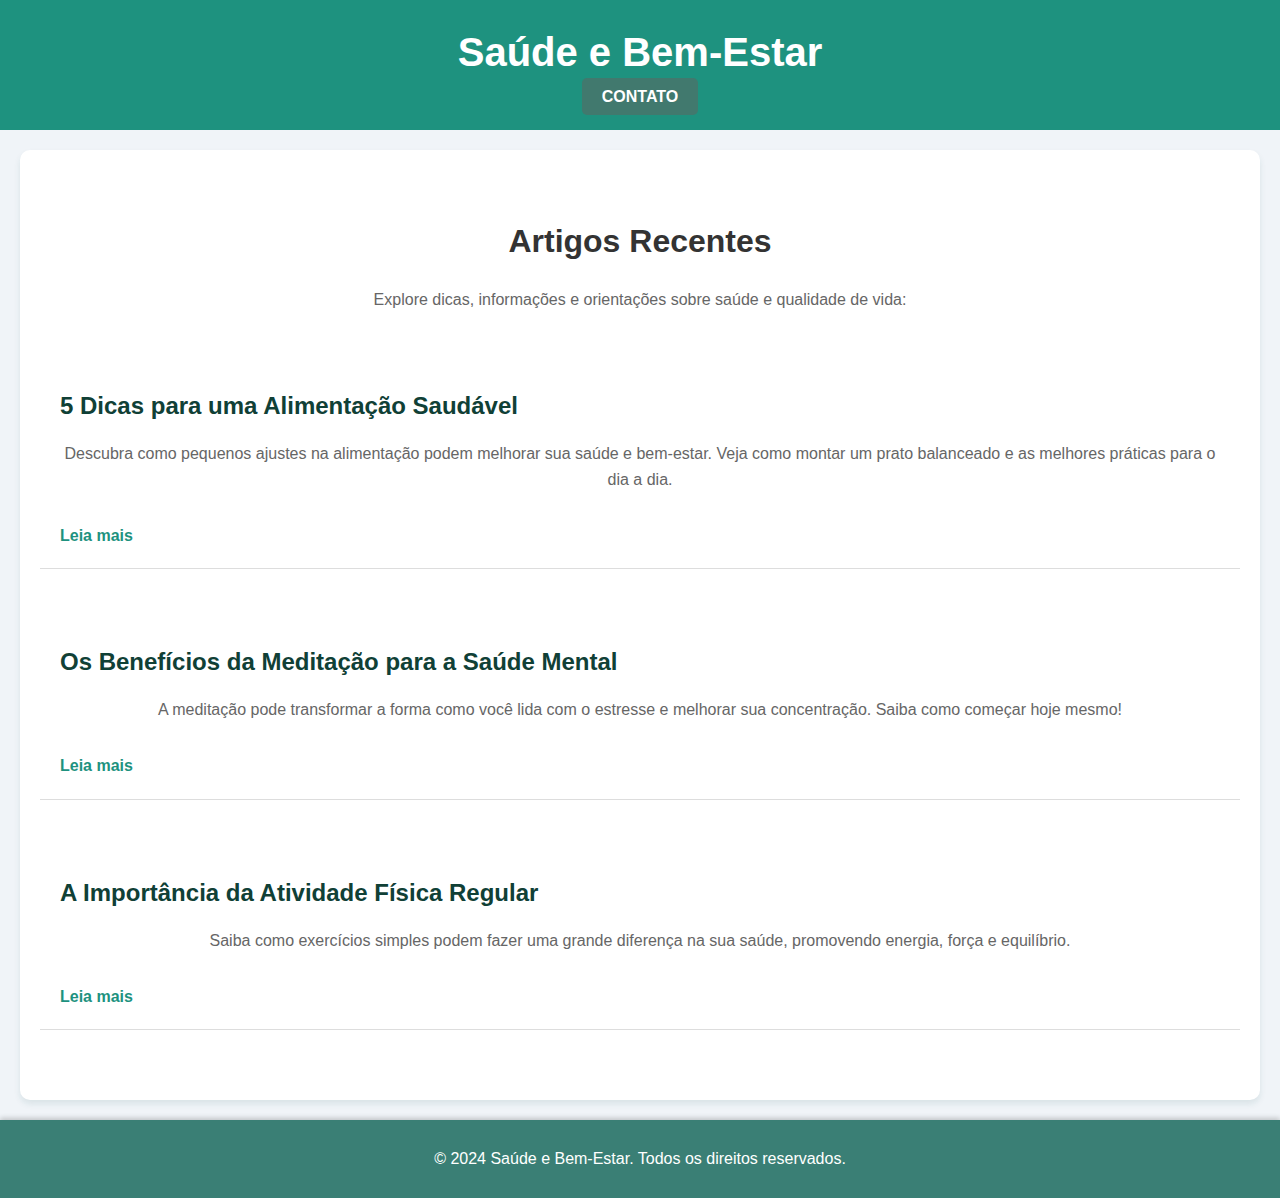
==== pages/artigos.html @ ba0ed902 "Adição de arquivos do artigo" ====
<!DOCTYPE html>
<html lang="en">
<head>
    <meta charset="UTF-8">
    <meta name="viewport" content="width=device-width, initial-scale=1.0">
    <link rel="stylesheet" href="../assets/style/artigos.css">
    <title>Artigos - Saúde e Bem-Estar</title>
</head>
<body>
    <header>
        <h1>Saúde e Bem-Estar</h1>
        <nav>
            <a href="contato.html">Contato</a>
        </nav>
    </header>
    <section id="articles">
        <h2>Artigos Recentes</h2>
        <p>Explore dicas, informações e orientações sobre saúde e qualidade de vida:</p>
        <div class="article">
            <h3>5 Dicas para uma Alimentação Saudável</h3>
            <p>Descubra como pequenos ajustes na alimentação podem melhorar sua saúde e bem-estar. Veja como montar um prato balanceado e as melhores práticas para o dia a dia.</p>
            <a href="artigo1.html">Leia mais</a>
        </div>
        <div class="article">
            <h3>Os Benefícios da Meditação para a Saúde Mental</h3>
            <p>A meditação pode transformar a forma como você lida com o estresse e melhorar sua concentração. Saiba como começar hoje mesmo!</p>
            <a href="artigo2.html">Leia mais</a>
        </div>
        <div class="article">
            <h3>A Importância da Atividade Física Regular</h3>
            <p>Saiba como exercícios simples podem fazer uma grande diferença na sua saúde, promovendo energia, força e equilíbrio.</p>
            <a href="artigo3.html">Leia mais</a>
        </div>
    </section>
    <footer>
        <p>&copy; 2024 Saúde e Bem-Estar. Todos os direitos reservados.</p>
    </footer>
</body>
</html>
---- assets/style/artigos.css ----
/* Estilos gerais */
body {
    font-family: Arial, sans-serif;
    line-height: 1.6;
    margin: 0;
    padding: 0;
    min-height: 100vh;
    display: flex;
    flex-direction: column;
    background-color: #f0f4f8;
}

/* Cabeçalho */
header {
    background-color: #1e927f;
    color: white;
    text-align: center;
    padding: 20px 10px;
}

header h1 {
    font-size: 2.5rem;
    margin: 0;
}

header nav a {
    background-color: #41796e;
    color: white;
    padding: 10px 20px;
    border-radius: 5px;
    text-transform: uppercase;
    font-weight: bold;
    text-decoration: none;
    transition: background-color 0.3s;
}

header nav a:hover {
    background-color: #71c8b8;
}

/* Seção de Artigos */
#articles {
    padding: 40px 20px;
    background-color: #ffffff;
    border-radius: 10px;
    box-shadow: 0 4px 6px rgba(17, 87, 92, 0.1);
    margin: 20px;
    flex: 1;
}

#articles h2 {
    font-size: 2rem;
    color: #333;
    text-align: center;
    margin-bottom: 20px;
}

#articles p {
    text-align: center;
    font-size: 1rem;
    color: #666;
    margin-bottom: 30px;
}

.article {
    margin-bottom: 30px;
    padding: 20px;
    border-bottom: 1px solid #ddd;
}

.article h3 {
    font-size: 1.5rem;
    color: #104036;
    margin-bottom: 10px;
}

.article p {
    font-size: 1rem;
    color: #333;
    margin-bottom: 15px;
}

.article a {
    color: #1e927f;
    font-weight: bold;
    text-decoration: none;
    transition: color 0.3s;
}

.article a:hover {
    color: #145a4a;
}

/* Rodapé */
footer {
    background-color: rgba(12, 98, 84, 0.8);
    color: white;
    text-align: center;
    padding: 10px 0;
    margin-top: auto;
    box-shadow: 0 -2px 5px rgba(0, 0, 0, 0.2);
}

footer p {
    font-size: 1rem;
}
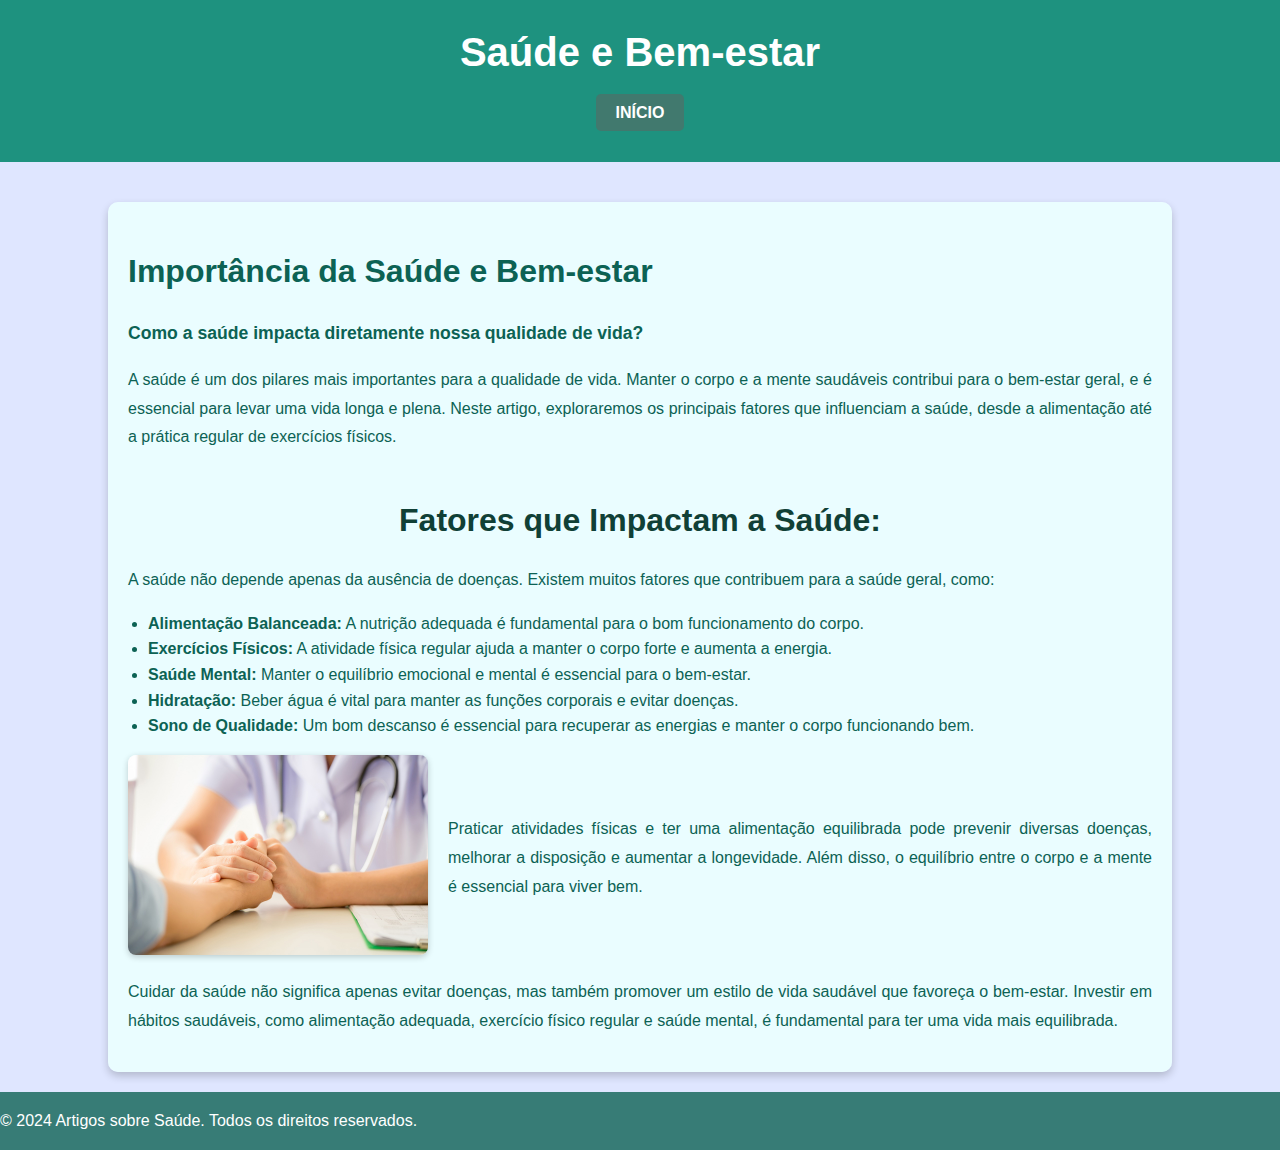
==== commit d5909f97: "Conclusão do projeto" ====
--- a/pages/artigos.html
+++ b/pages/artigos.html
@@ -1,39 +1,69 @@
 <!DOCTYPE html>
-<html lang="en">
+<html lang="pt-br">
 <head>
     <meta charset="UTF-8">
     <meta name="viewport" content="width=device-width, initial-scale=1.0">
+    <meta http-equiv="X-UA-Compatible" content="ie=edge">
+    <title>Artigo sobre Saúde e Bem-estar</title>
     <link rel="stylesheet" href="../assets/style/artigos.css">
-    <title>Artigos - Saúde e Bem-Estar</title>
 </head>
 <body>
+    <!-- Cabeçalho -->
     <header>
-        <h1>Saúde e Bem-Estar</h1>
+        <h1>Saúde e Bem-estar</h1>
         <nav>
-            <a href="contato.html">Contato</a>
+            <ul>
+                <li><a href="../index.html" class="button"> Início</a></li>
+            </ul>
         </nav>
     </header>
-    <section id="articles">
-        <h2>Artigos Recentes</h2>
-        <p>Explore dicas, informações e orientações sobre saúde e qualidade de vida:</p>
-        <div class="article">
-            <h3>5 Dicas para uma Alimentação Saudável</h3>
-            <p>Descubra como pequenos ajustes na alimentação podem melhorar sua saúde e bem-estar. Veja como montar um prato balanceado e as melhores práticas para o dia a dia.</p>
-            <a href="artigo1.html">Leia mais</a>
-        </div>
-        <div class="article">
-            <h3>Os Benefícios da Meditação para a Saúde Mental</h3>
-            <p>A meditação pode transformar a forma como você lida com o estresse e melhorar sua concentração. Saiba como começar hoje mesmo!</p>
-            <a href="artigo2.html">Leia mais</a>
-        </div>
-        <div class="article">
-            <h3>A Importância da Atividade Física Regular</h3>
-            <p>Saiba como exercícios simples podem fazer uma grande diferença na sua saúde, promovendo energia, força e equilíbrio.</p>
-            <a href="artigo3.html">Leia mais</a>
-        </div>
-    </section>
+
+    <!-- Conteúdo principal -->
+    <main>
+        <section id="introducao" class="introducao">
+            <h1>Importância da Saúde e Bem-estar</h1>
+            <h3>Como a saúde impacta diretamente nossa qualidade de vida?</h3>
+            <p>
+                A saúde é um dos pilares mais importantes para a qualidade de vida. Manter o corpo e a mente saudáveis contribui para o bem-estar
+                geral, e é essencial para levar uma vida longa e plena. Neste artigo, exploraremos os principais fatores que influenciam a saúde,
+                desde a alimentação até a prática regular de exercícios físicos.
+            </p>
+        </section>
+
+        <section id="conteudo">
+            <h2>Fatores que Impactam a Saúde:</h2>
+            <p>
+                A saúde não depende apenas da ausência de doenças. Existem muitos fatores que contribuem para a saúde geral, como:
+            </p>
+            <ul>
+                <li><strong>Alimentação Balanceada:</strong> A nutrição adequada é fundamental para o bom funcionamento do corpo.</li>
+                <li><strong>Exercícios Físicos:</strong> A atividade física regular ajuda a manter o corpo forte e aumenta a energia.</li>
+                <li><strong>Saúde Mental:</strong> Manter o equilíbrio emocional e mental é essencial para o bem-estar.</li>
+                <li><strong>Hidratação:</strong> Beber água é vital para manter as funções corporais e evitar doenças.</li>
+                <li><strong>Sono de Qualidade:</strong> Um bom descanso é essencial para recuperar as energias e manter o corpo funcionando bem.</li>
+            </ul>
+            <div class="conteudo">
+                <div class="imagem">
+                    <img src="../img/mente.jpg" alt="Saúde">
+                </div>
+                <div class="texto">
+                    <p>Praticar atividades físicas e ter uma alimentação equilibrada pode prevenir diversas doenças, melhorar a disposição
+                    e aumentar a longevidade. Além disso, o equilíbrio entre o corpo e a mente é essencial para viver bem.</p>
+                </div>
+            </div>
+        </section>
+
+        <section id="conclusao">
+            <p>
+                Cuidar da saúde não significa apenas evitar doenças, mas também promover um estilo de vida saudável que favoreça o bem-estar. 
+                Investir em hábitos saudáveis, como alimentação adequada, exercício físico regular e saúde mental, é fundamental para ter uma vida mais equilibrada.
+            </p>
+        </section>
+    </main>
+
+    <!-- Rodapé -->
     <footer>
-        <p>&copy; 2024 Saúde e Bem-Estar. Todos os direitos reservados.</p>
+        <p>&copy; 2024 Artigos sobre Saúde. Todos os direitos reservados.</p>
     </footer>
 </body>
 </html>
--- a/assets/style/artigos.css
+++ b/assets/style/artigos.css
@@ -7,15 +7,16 @@
     min-height: 100vh;
     display: flex;
     flex-direction: column;
-    background-color: #f0f4f8;
+    background-color: #dfe6ff; /* Fundo azul claro */
 }
 
 /* Cabeçalho */
 header {
-    background-color: #1e927f;
+    background-color: #1e927f; /* Verde sólido */
     color: white;
     text-align: center;
     padding: 20px 10px;
+    margin-bottom: 20px;
 }
 
 header h1 {
@@ -23,84 +24,132 @@
     margin: 0;
 }
 
+header nav ul {
+    list-style: none;
+    padding: 0;
+    display: flex;
+    justify-content: center;
+}
+
+header nav ul li {
+    display: inline;
+    margin: 0 10px;
+}
+
 header nav a {
-    background-color: #41796e;
+    color: white;
+    text-decoration: none;
+}
+
+/* Botões de Navegação */
+header nav a.button {
+    background-color: #41796e; /* Botão verde escuro */
     color: white;
     padding: 10px 20px;
     border-radius: 5px;
     text-transform: uppercase;
     font-weight: bold;
-    text-decoration: none;
     transition: background-color 0.3s;
 }
 
-header nav a:hover {
-    background-color: #71c8b8;
+header nav a.button:hover {
+    background-color: #71c8b8; /* Verde claro ao passar o mouse */
 }
 
-/* Seção de Artigos */
-#articles {
-    padding: 40px 20px;
-    background-color: #ffffff;
+/* Conteúdo principal */
+main {
+    color: #0c6254; /* Verde escuro */
+    flex: 1;
+    display: flex;
+    flex-direction: column;
+    align-items: center;
+    padding: 20px;
+    margin: 20px auto;
+    max-width: 80%;
+    background-color: rgba(235, 255, 255, 0.9); /* Fundo branco translúcido */
     border-radius: 10px;
-    box-shadow: 0 4px 6px rgba(17, 87, 92, 0.1);
-    margin: 20px;
-    flex: 1;
+    box-shadow: 0 4px 8px rgba(0, 0, 0, 0.2); /* Sombra suave */
 }
 
-#articles h2 {
-    font-size: 2rem;
-    color: #333;
-    text-align: center;
-    margin-bottom: 20px;
+/* Texto e Imagens */
+.introducao,
+section {
+    font-family: Arial, sans-serif;
+    text-align: justify;
+    color: #0c6254;
 }
 
-#articles p {
-    text-align: center;
-    font-size: 1rem;
-    color: #666;
-    margin-bottom: 30px;
-}
-
-.article {
-    margin-bottom: 30px;
-    padding: 20px;
-    border-bottom: 1px solid #ddd;
-}
-
-.article h3 {
-    font-size: 1.5rem;
-    color: #104036;
+.introducao h1, 
+.introducao h3 {
+    text-align: left;
+    line-height: 1.8;
     margin-bottom: 10px;
 }
 
-.article p {
-    font-size: 1rem;
-    color: #333;
-    margin-bottom: 15px;
+.introducao h1 {
+    font-size: 2rem;
+    font-weight: bold;
 }
 
-.article a {
-    color: #1e927f;
-    font-weight: bold;
-    text-decoration: none;
-    transition: color 0.3s;
+.introducao h3 {
+    font-size: 1.1rem;
 }
 
-.article a:hover {
-    color: #145a4a;
+/* Sobre e Serviços */
+section h2 {
+    font-size: 2rem;
+    margin-bottom: 20px;
+    text-align: center;
+    color: #104036; /* Verde profundo */
+}
+
+section p {
+    text-align: justify;
+    line-height: 1.8;
+    color: #0c6254;
+}
+
+section ul {
+    list-style: disc;
+    padding-left: 20px;
+    color: #0c6254;
+}
+
+/* Container de conteúdo para alinhar a imagem e o texto */
+.conteudo {
+    display: flex;
+    align-items: center; 
+    gap: 20px; 
+}
+
+/* Estilo para a imagem */
+.imagem img {
+    max-width: 300px;
+    height: auto;
+    border-radius: 8px;
+    box-shadow: 0 2px 6px rgba(0, 0, 0, 0.2);
+}
+
+/* Organiza as imagens lado a lado */
+.imagem-container {
+    display: flex;
+    justify-content: space-between;
+    flex-wrap: wrap;
+    gap: 20px;
+}
+
+/* Responsividade */
+@media (max-width: 768px) {
+    .imagem {
+        flex-direction: column;
+        align-items: center;
+        width: 80%; 
+        margin-bottom: 20px;
+    }
 }
 
 /* Rodapé */
 footer {
-    background-color: rgba(12, 98, 84, 0.8);
+    background-color: rgba(12, 98, 84, 0.8); /* Fundo semitransparente */
     color: white;
-    text-align: center;
-    padding: 10px 0;
-    margin-top: auto;
-    box-shadow: 0 -2px 5px rgba(0, 0, 0, 0.2);
-}
-
-footer p {
-    font-size: 1rem;
-}
+    
